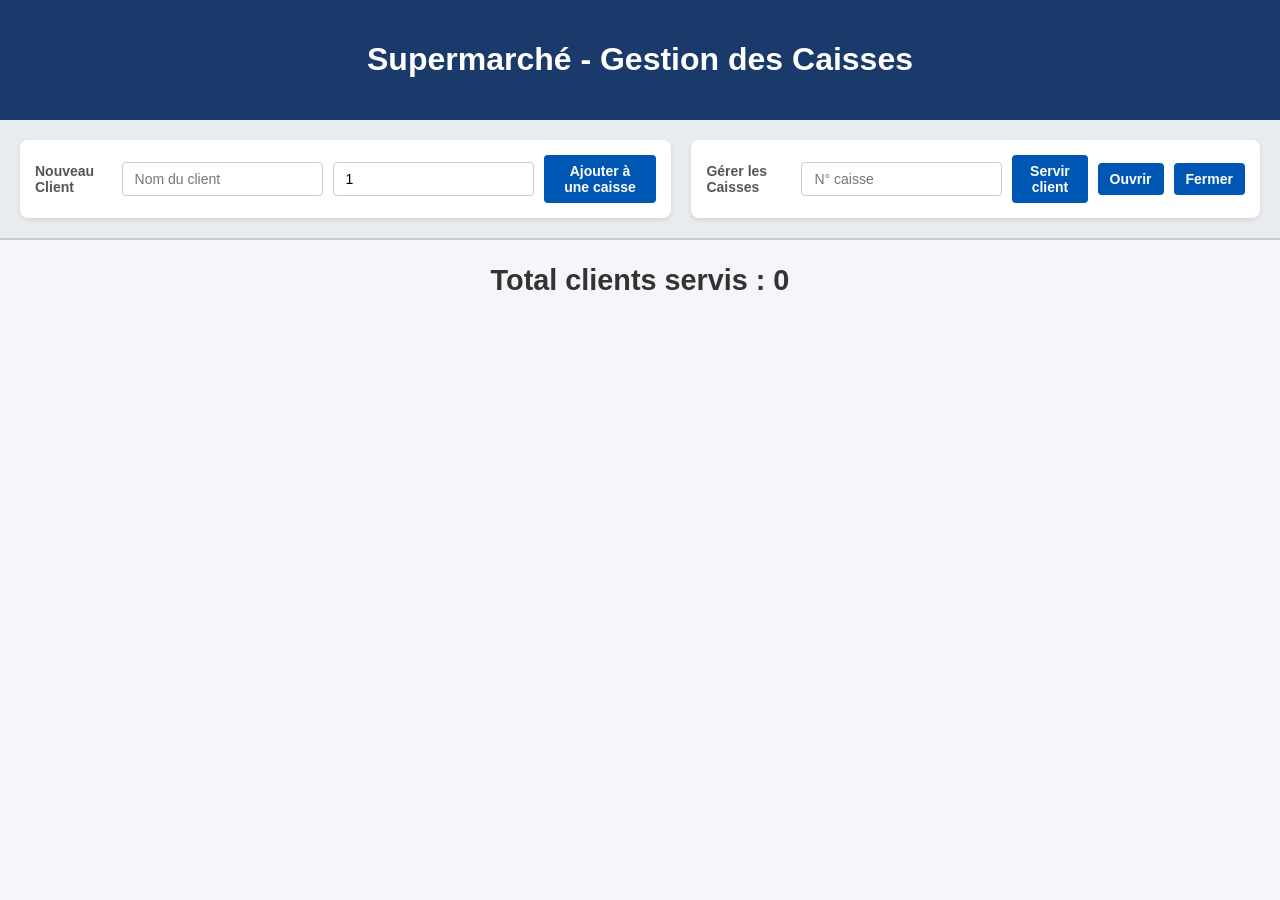
==== web/index.html @ 2e342d41 "feat(frontend): creation de l'interface web dynamique (HTML/CSS/JS)" ====
<!DOCTYPE html>
<html lang='fr'>
<head>
    <meta charset="UTF-8">
    <title>Gestion Supermarché - ISI</title>
    <link rel='stylesheet' href='style.css'>
</head>
<body>
    <header>
        <h1>Supermarché - Gestion des Caisses</h1>
    </header>

    <section id='controles'>
        <div class="groupe-controle">
            <h3>Nouveau Client</h3>
            <input type='text' id='nomClient' placeholder='Nom du client'>
            <input type='number' id='nbArticles' placeholder='Nb articles' min='1' value='1'>
            <button onclick='ajouterClient()'>Ajouter à une caisse</button>
        </div>

        <div class="groupe-controle">
            <h3>Gérer les Caisses</h3>
            <input type='number' id='numeroCaisse' placeholder='N° caisse'>
            <button onclick='servirClient()'>Servir client</button>
            <button onclick='ouvrirCaisse()'>Ouvrir</button>
            <button onclick='fermerCaisse()'>Fermer</button>
        </div>
    </section>

    <section id='statistiques'>
        <h2>Total clients servis : <span id='totalServis'>0</span></h2>
    </section>

    <section id='grille-caisses'></section>

    <script src='app.js'></script>
</body>
</html>
---- web/style.css ----
/* Base de la page */
body {
    font-family: 'Segoe UI', Arial, sans-serif;
    background-color: #f4f6f9;
    margin: 0;
    color: #333;
}

header {
    background-color: #1A3A6B; /* Bleu institutionnel */
    color: white;
    padding: 20px;
    text-align: center;
}

/* Zone des boutons et champs de saisie */
#controles {
    display: flex;
    justify-content: center;
    gap: 20px;
    padding: 20px;
    background-color: #e9ecef;
    border-bottom: 2px solid #ccc;
}

.groupe-controle {
    background: white;
    padding: 15px;
    border-radius: 8px;
    box-shadow: 0 2px 4px rgba(0,0,0,0.1);
    display: flex;
    align-items: center;
    gap: 10px;
}

.groupe-controle h3 {
    margin: 0;
    font-size: 14px;
    color: #555;
    margin-right: 10px;
}

input, button {
    padding: 8px 12px;
    border: 1px solid #ccc;
    border-radius: 4px;
    font-size: 14px;
}

button {
    background-color: #0056b3;
    color: white;
    border: none;
    cursor: pointer;
    font-weight: bold;
    transition: background-color 0.2s;
}

button:hover { background-color: #004494; }

/* Zone des statistiques */
#statistiques {
    text-align: center;
    margin: 20px 0;
    font-size: 1.2em;
}

/* La grille des caisses (Responsive) */
#grille-caisses {
    display: grid;
    grid-template-columns: repeat(auto-fill, minmax(250px, 1fr));
    gap: 20px;
    padding: 20px;
    max-width: 1200px;
    margin: 0 auto;
}

/* Le design d'une caisse (la carte) */
.carte-caisse {
    background: white;
    border-radius: 10px;
    padding: 20px;
    box-shadow: 0 4px 8px rgba(0,0,0,0.1);
    border-top: 5px solid #0056b3; /* Bleu par défaut */
    transition: transform 0.2s;
}

.carte-caisse:hover { transform: translateY(-5px); }

/* Styles spécifiques selon l'état de la caisse */
.carte-caisse.express { border-top-color: #ff9800; } /* Orange pour l'express */
.carte-caisse.fermee {
    border-top-color: #dc3545; /* Rouge pour fermée */
    opacity: 0.6;
    background-color: #f8d7da;
}

.carte-caisse h3 { margin-top: 0; border-bottom: 1px solid #eee; padding-bottom: 10px; }
.carte-caisse p { margin: 8px 0; font-size: 15px; }
.statut { font-weight: bold; padding: 3px 8px; border-radius: 4px; display: inline-block;}
.statut.ouvert { background-color: #d4edda; color: #155724; }
.statut.ferme { background-color: #f8d7da; color: #721c24; }
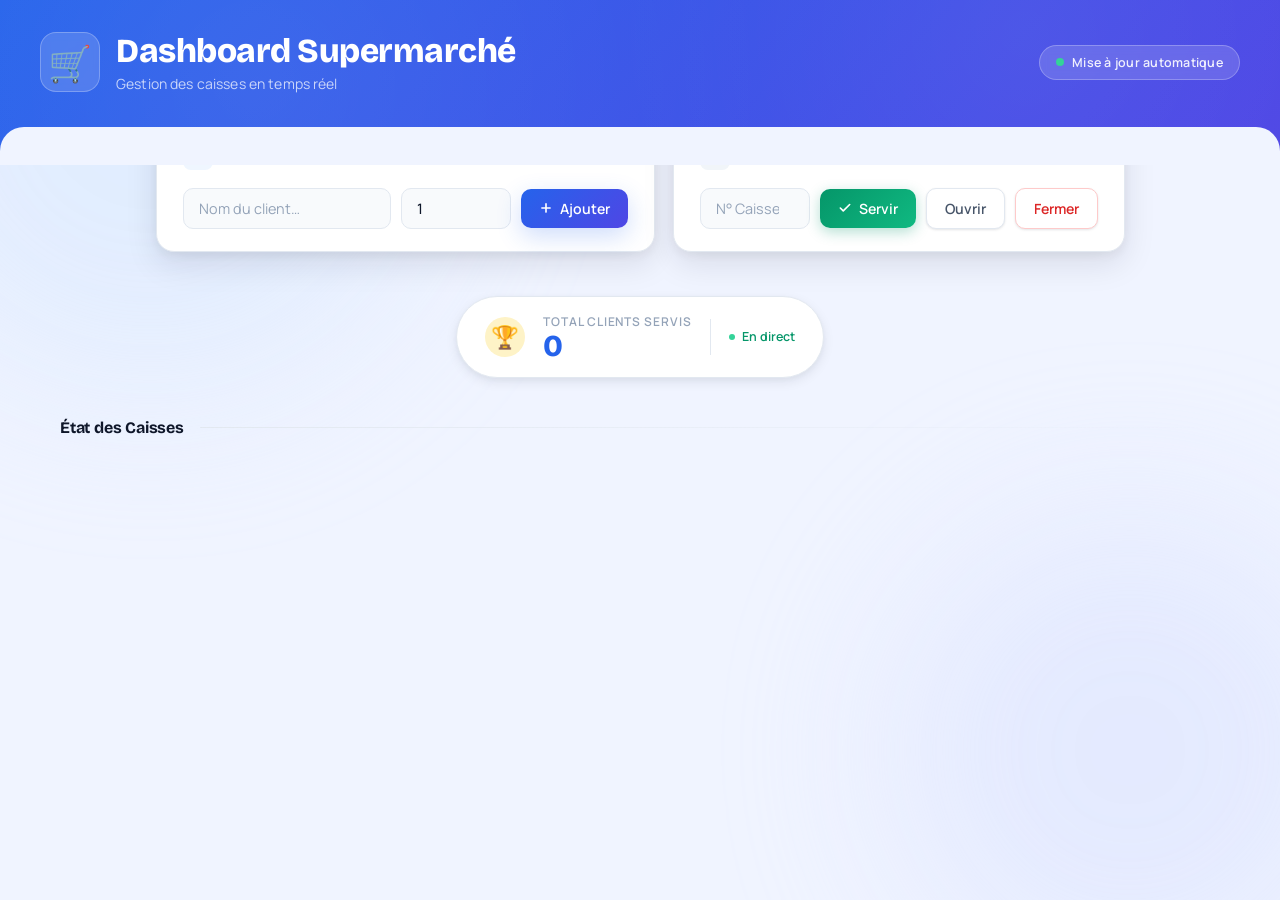
==== commit 59bb9204: "style: refonte de l'interface avec animations et notifications" ====
--- a/web/index.html
+++ b/web/index.html
@@ -2,37 +2,100 @@
 <html lang='fr'>
 <head>
     <meta charset="UTF-8">
-    <title>Gestion Supermarché - ISI</title>
+    <meta name="viewport" content="width=device-width, initial-scale=1.0">
+    <title>Supermarché — Dashboard Live</title>
+    <link href="https://fonts.googleapis.com/css2?family=Bricolage+Grotesque:opsz,wght@12..96,400;12..96,600;12..96,700;12..96,800&family=Manrope:wght@400;500;600&display=swap" rel="stylesheet">
     <link rel='stylesheet' href='style.css'>
 </head>
 <body>
+
+    <div class="bg-blobs" aria-hidden="true">
+        <div class="blob blob-1"></div>
+        <div class="blob blob-2"></div>
+    </div>
+
     <header>
-        <h1>Supermarché - Gestion des Caisses</h1>
+        <div class="header-inner">
+            <div class="header-brand">
+                <div class="brand-icon">🛒</div>
+                <div class="brand-text">
+                    <h1>Dashboard Supermarché</h1>
+                    <p class="subtitle">Gestion des caisses en temps réel</p>
+                </div>
+            </div>
+            <div class="live-chip">
+                <span class="live-dot"></span>
+                Mise à jour automatique
+            </div>
+        </div>
     </header>
 
-    <section id='controles'>
-        <div class="groupe-controle">
-            <h3>Nouveau Client</h3>
-            <input type='text' id='nomClient' placeholder='Nom du client'>
-            <input type='number' id='nbArticles' placeholder='Nb articles' min='1' value='1'>
-            <button onclick='ajouterClient()'>Ajouter à une caisse</button>
+    <main>
+
+        <section id='controles'>
+
+            <div class="groupe-controle card-ui">
+                <h3>
+                    <span class="card-icon-wrap icon-blue">
+                        <svg width="15" height="15" viewBox="0 0 24 24" fill="none" stroke="currentColor" stroke-width="2.5" stroke-linecap="round" stroke-linejoin="round"><path d="M20 21v-2a4 4 0 0 0-4-4H8a4 4 0 0 0-4 4v2"/><circle cx="12" cy="7" r="4"/></svg>
+                    </span>
+                    Nouveau Client
+                </h3>
+                <div class="input-group">
+                    <input type='text' id='nomClient' placeholder='Nom du client…'>
+                    <input type='number' id='nbArticles' placeholder='Articles' min='1' value='1'>
+                    <button class="btn-primary" onclick='ajouterClient()'>
+                        <svg width="14" height="14" viewBox="0 0 24 24" fill="none" stroke="currentColor" stroke-width="2.8" stroke-linecap="round"><path d="M12 5v14M5 12h14"/></svg>
+                        Ajouter
+                    </button>
+                </div>
+            </div>
+
+            <div class="groupe-controle card-ui">
+                <h3>
+                    <span class="card-icon-wrap icon-slate">
+                        <svg width="15" height="15" viewBox="0 0 24 24" fill="none" stroke="currentColor" stroke-width="2.5" stroke-linecap="round" stroke-linejoin="round"><rect x="2" y="3" width="20" height="14" rx="2"/><path d="M8 21h8M12 17v4"/></svg>
+                    </span>
+                    Gérer les Caisses
+                </h3>
+                <div class="input-group">
+                    <input type='number' id='numeroCaisse' placeholder='N° Caisse'>
+                    <button class="btn-success" onclick='servirClient()'>
+                        <svg width="14" height="14" viewBox="0 0 24 24" fill="none" stroke="currentColor" stroke-width="2.8" stroke-linecap="round" stroke-linejoin="round"><polyline points="20 6 9 17 4 12"/></svg>
+                        Servir
+                    </button>
+                    <button class="btn-outline" onclick='ouvrirCaisse()'>Ouvrir</button>
+                    <button class="btn-outline-danger" onclick='fermerCaisse()'>Fermer</button>
+                </div>
+            </div>
+
+        </section>
+
+        <section id='statistiques'>
+            <div class="stat-badge">
+                <div class="stat-icon-wrap">🏆</div>
+                <div class="stat-text">
+                    <span class="stat-label">Total clients servis</span>
+                    <span id='totalServis' class="counter">0</span>
+                </div>
+                <div class="stat-separator"></div>
+                <div class="stat-live">
+                    <span class="live-dot small"></span>
+                    En direct
+                </div>
+            </div>
+        </section>
+
+        <div class="section-heading">
+            <h2>État des Caisses</h2>
+            <div class="section-rule"></div>
         </div>
 
-        <div class="groupe-controle">
-            <h3>Gérer les Caisses</h3>
-            <input type='number' id='numeroCaisse' placeholder='N° caisse'>
-            <button onclick='servirClient()'>Servir client</button>
-            <button onclick='ouvrirCaisse()'>Ouvrir</button>
-            <button onclick='fermerCaisse()'>Fermer</button>
-        </div>
-    </section>
+        <section id='grille-caisses'></section>
 
-    <section id='statistiques'>
-        <h2>Total clients servis : <span id='totalServis'>0</span></h2>
-    </section>
+    </main>
 
-    <section id='grille-caisses'></section>
-
+    <div id="toast-container"></div>
     <script src='app.js'></script>
 </body>
 </html>
--- a/web/style.css
+++ b/web/style.css
@@ -1,102 +1,659 @@
-/* Base de la page */
+/* ============================================================
+   SUPERMARCHÉ DASHBOARD — ENTERPRISE LIGHT THEME
+   Fonts : Bricolage Grotesque (display) + Manrope (body)
+   Palette : Blue #2563EB · Slate · Orange accent
+   ============================================================ */
+
+/* --- VARIABLES --- */
+:root {
+    /* Bleus */
+    --blue-600:    #2563EB;
+    --blue-500:    #3B82F6;
+    --blue-400:    #60A5FA;
+    --blue-100:    #DBEAFE;
+    --blue-50:     #EFF6FF;
+
+    /* Sémantique */
+    --primary:        var(--blue-600);
+    --primary-hover:  #1D4ED8;
+    --primary-light:  var(--blue-50);
+
+    --success:        #059669;
+    --success-hover:  #047857;
+    --success-light:  #D1FAE5;
+
+    --danger:         #DC2626;
+    --danger-hover:   #B91C1C;
+    --danger-light:   #FEE2E2;
+
+    --warning:        #D97706;
+    --warning-light:  #FEF3C7;
+
+    /* Backgrounds */
+    --bg:          #F0F4FF;
+    --bg-white:    #FFFFFF;
+    --card-bg:     #FFFFFF;
+
+    /* Borders */
+    --border:      #E2E8F0;
+    --border-focus: var(--blue-500);
+
+    /* Texte */
+    --text-900:    #0F172A;
+    --text-600:    #475569;
+    --text-400:    #94A3B8;
+
+    /* Shadows */
+    --shadow-sm:   0 1px 3px rgba(15,23,42,0.08), 0 1px 2px rgba(15,23,42,0.04);
+    --shadow-md:   0 4px 12px rgba(15,23,42,0.08), 0 2px 6px rgba(15,23,42,0.04);
+    --shadow-lg:   0 12px 32px rgba(15,23,42,0.1), 0 4px 12px rgba(15,23,42,0.06);
+    --shadow-blue: 0 8px 24px rgba(37,99,235,0.22);
+}
+
+/* --- RESET --- */
+*, *::before, *::after { box-sizing: border-box; margin: 0; padding: 0; }
+html { scroll-behavior: smooth; }
 body {
-    font-family: 'Segoe UI', Arial, sans-serif;
-    background-color: #f4f6f9;
-    margin: 0;
-    color: #333;
-}
-
+    font-family: 'Manrope', sans-serif;
+    background: var(--bg);
+    color: var(--text-900);
+    min-height: 100vh;
+    overflow-x: hidden;
+    -webkit-font-smoothing: antialiased;
+}
+
+/* ============================================================
+   FOND DÉCORATIF — blobs colorés flous
+   ============================================================ */
+.bg-blobs {
+    position: fixed;
+    inset: 0;
+    pointer-events: none;
+    z-index: 0;
+    overflow: hidden;
+}
+.blob {
+    position: absolute;
+    border-radius: 50%;
+    filter: blur(80px);
+    opacity: 0.35;
+}
+.blob-1 {
+    width: 600px; height: 600px;
+    top: -200px; left: -150px;
+    background: radial-gradient(circle, #BFDBFE, #DBEAFE);
+}
+.blob-2 {
+    width: 500px; height: 500px;
+    bottom: -100px; right: -100px;
+    background: radial-gradient(circle, #C7D2FE, #E0E7FF);
+}
+
+/* ============================================================
+   HEADER
+   ============================================================ */
 header {
-    background-color: #1A3A6B; /* Bleu institutionnel */
+    position: relative;
+    z-index: 2;
+    background: linear-gradient(135deg, var(--blue-600) 0%, #4F46E5 100%);
+    padding: 32px 24px 72px;
+    overflow: hidden;
+}
+
+/* Motif géométrique en fond du header */
+header::before {
+    content: '';
+    position: absolute;
+    inset: 0;
+    background-image:
+        radial-gradient(circle at 20% 50%, rgba(255,255,255,0.07) 0%, transparent 50%),
+        radial-gradient(circle at 80% 20%, rgba(255,255,255,0.05) 0%, transparent 40%);
+}
+header::after {
+    content: '';
+    position: absolute;
+    bottom: -2px; left: 0; right: 0;
+    height: 40px;
+    background: var(--bg);
+    border-radius: 24px 24px 0 0;
+}
+
+.header-inner {
+    position: relative;
+    max-width: 1200px;
+    margin: 0 auto;
+    display: flex;
+    align-items: center;
+    justify-content: space-between;
+    flex-wrap: wrap;
+    gap: 16px;
+}
+
+.header-brand {
+    display: flex;
+    align-items: center;
+    gap: 16px;
+}
+
+.brand-icon {
+    font-size: 2.2rem;
+    background: rgba(255,255,255,0.15);
+    border: 1px solid rgba(255,255,255,0.25);
+    border-radius: 16px;
+    width: 60px; height: 60px;
+    display: flex; align-items: center; justify-content: center;
+    backdrop-filter: blur(4px);
+    flex-shrink: 0;
+}
+
+header h1 {
+    font-family: 'Bricolage Grotesque', sans-serif;
+    font-size: clamp(1.5rem, 3vw, 2.1rem);
+    font-weight: 800;
+    color: #ffffff;
+    letter-spacing: -0.5px;
+    line-height: 1.15;
+}
+
+.subtitle {
+    color: rgba(255,255,255,0.72);
+    font-size: 0.875rem;
+    font-weight: 400;
+    margin-top: 3px;
+    letter-spacing: 0.01em;
+}
+
+/* Chip LIVE */
+.live-chip {
+    display: inline-flex;
+    align-items: center;
+    gap: 8px;
+    background: rgba(255,255,255,0.15);
+    border: 1px solid rgba(255,255,255,0.25);
+    color: rgba(255,255,255,0.9);
+    font-size: 0.78rem;
+    font-weight: 600;
+    letter-spacing: 0.02em;
+    padding: 8px 16px;
+    border-radius: 100px;
+    backdrop-filter: blur(4px);
+}
+
+.live-dot {
+    width: 8px; height: 8px;
+    background: #34D399;
+    border-radius: 50%;
+    flex-shrink: 0;
+    animation: livePulse 2s ease-in-out infinite;
+}
+.live-dot.small { width: 6px; height: 6px; }
+
+@keyframes livePulse {
+    0%, 100% { opacity: 1; box-shadow: 0 0 0 0 rgba(52,211,153,0.5); }
+    50%       { opacity: 0.8; box-shadow: 0 0 0 5px rgba(52,211,153,0); }
+}
+
+/* ============================================================
+   MAIN
+   ============================================================ */
+main {
+    max-width: 1200px;
+    margin: 0 auto;
+    padding: 0 20px 60px;
+    position: relative;
+    z-index: 1;
+}
+
+/* ============================================================
+   CONTRÔLES — cartes flottantes
+   ============================================================ */
+#controles {
+    display: flex;
+    justify-content: center;
+    flex-wrap: wrap;
+    gap: 18px;
+    margin-top: -48px;
+    position: relative;
+    z-index: 10;
+}
+
+.card-ui {
+    background: var(--card-bg);
+    padding: 22px 26px;
+    border-radius: 18px;
+    border: 1px solid var(--border);
+    box-shadow: var(--shadow-lg);
+    transition: transform 0.25s ease, box-shadow 0.25s ease;
+}
+.card-ui:hover {
+    transform: translateY(-3px);
+    box-shadow: 0 16px 40px rgba(15,23,42,0.12), 0 4px 12px rgba(15,23,42,0.06);
+}
+
+.card-ui h3 {
+    margin: 0 0 18px;
+    font-family: 'Bricolage Grotesque', sans-serif;
+    font-size: 0.85rem;
+    font-weight: 700;
+    color: var(--text-600);
+    text-transform: uppercase;
+    letter-spacing: 0.08em;
+    display: flex;
+    align-items: center;
+    gap: 10px;
+}
+
+.card-icon-wrap {
+    width: 30px; height: 30px;
+    border-radius: 8px;
+    display: flex; align-items: center; justify-content: center;
+    flex-shrink: 0;
+}
+.icon-blue  { background: var(--blue-50);    color: var(--primary); }
+.icon-slate { background: #F1F5F9;            color: var(--text-600); }
+
+/* ============================================================
+   INPUTS
+   ============================================================ */
+.input-group {
+    display: flex;
+    gap: 10px;
+    align-items: center;
+    flex-wrap: wrap;
+}
+
+input {
+    padding: 10px 15px;
+    background: #F8FAFC;
+    border: 1.5px solid var(--border);
+    border-radius: 10px;
+    font-family: 'Manrope', sans-serif;
+    font-size: 0.9rem;
+    font-weight: 500;
+    color: var(--text-900);
+    outline: none;
+    transition: border-color 0.2s, background 0.2s, box-shadow 0.2s;
+}
+input::placeholder { color: var(--text-400); font-weight: 400; }
+input:focus {
+    border-color: var(--blue-500);
+    background: var(--bg-white);
+    box-shadow: 0 0 0 3px rgba(59,130,246,0.15);
+}
+input[type='number'] { width: 110px; }
+
+/* ============================================================
+   BOUTONS
+   ============================================================ */
+button {
+    padding: 10px 18px;
+    border-radius: 10px;
+    border: none;
+    font-family: 'Manrope', sans-serif;
+    font-weight: 600;
+    font-size: 0.88rem;
+    cursor: pointer;
+    display: inline-flex;
+    align-items: center;
+    gap: 7px;
+    white-space: nowrap;
+    transition: all 0.2s ease;
+    position: relative;
+    overflow: hidden;
+}
+
+.btn-primary {
+    background: linear-gradient(135deg, var(--blue-600), #4F46E5);
     color: white;
-    padding: 20px;
-    text-align: center;
-}
-
-/* Zone des boutons et champs de saisie */
-#controles {
-    display: flex;
-    justify-content: center;
-    gap: 20px;
-    padding: 20px;
-    background-color: #e9ecef;
-    border-bottom: 2px solid #ccc;
-}
-
-.groupe-controle {
+    box-shadow: var(--shadow-blue);
+}
+.btn-primary:hover {
+    transform: translateY(-2px);
+    box-shadow: 0 12px 28px rgba(37,99,235,0.32);
+    background: linear-gradient(135deg, var(--primary-hover), #4338CA);
+}
+.btn-primary:active { transform: translateY(0); }
+
+.btn-success {
+    background: linear-gradient(135deg, var(--success), #10B981);
+    color: white;
+    box-shadow: 0 4px 14px rgba(5,150,105,0.3);
+}
+.btn-success:hover {
+    transform: translateY(-2px);
+    box-shadow: 0 8px 22px rgba(5,150,105,0.38);
+}
+
+.btn-outline {
     background: white;
-    padding: 15px;
-    border-radius: 8px;
-    box-shadow: 0 2px 4px rgba(0,0,0,0.1);
-    display: flex;
-    align-items: center;
-    gap: 10px;
-}
-
-.groupe-controle h3 {
-    margin: 0;
-    font-size: 14px;
-    color: #555;
-    margin-right: 10px;
-}
-
-input, button {
-    padding: 8px 12px;
-    border: 1px solid #ccc;
-    border-radius: 4px;
-    font-size: 14px;
-}
-
-button {
-    background-color: #0056b3;
-    color: white;
-    border: none;
-    cursor: pointer;
-    font-weight: bold;
-    transition: background-color 0.2s;
-}
-
-button:hover { background-color: #004494; }
-
-/* Zone des statistiques */
+    border: 1.5px solid var(--border);
+    color: var(--text-600);
+    box-shadow: var(--shadow-sm);
+}
+.btn-outline:hover {
+    border-color: #CBD5E1;
+    background: #F8FAFC;
+    color: var(--text-900);
+}
+
+.btn-outline-danger {
+    background: white;
+    border: 1.5px solid #FECACA;
+    color: var(--danger);
+    box-shadow: var(--shadow-sm);
+}
+.btn-outline-danger:hover {
+    background: var(--danger-light);
+    border-color: #FCA5A5;
+}
+
+/* ============================================================
+   STAT BADGE
+   ============================================================ */
 #statistiques {
     text-align: center;
-    margin: 20px 0;
-    font-size: 1.2em;
-}
-
-/* La grille des caisses (Responsive) */
+    margin: 44px 0 8px;
+}
+
+.stat-badge {
+    display: inline-flex;
+    align-items: center;
+    gap: 18px;
+    background: var(--card-bg);
+    border: 1px solid var(--border);
+    padding: 16px 28px;
+    border-radius: 100px;
+    box-shadow: var(--shadow-md);
+}
+
+.stat-icon-wrap {
+    font-size: 1.4rem;
+    background: var(--warning-light);
+    border-radius: 50%;
+    width: 40px; height: 40px;
+    display: flex; align-items: center; justify-content: center;
+    flex-shrink: 0;
+}
+
+.stat-text {
+    display: flex;
+    flex-direction: column;
+    align-items: flex-start;
+    gap: 1px;
+}
+
+.stat-label {
+    font-size: 0.75rem;
+    font-weight: 600;
+    color: var(--text-400);
+    text-transform: uppercase;
+    letter-spacing: 0.08em;
+}
+
+.counter {
+    font-family: 'Bricolage Grotesque', sans-serif;
+    font-weight: 800;
+    font-size: 1.9rem;
+    line-height: 1;
+    color: var(--primary);
+    letter-spacing: -1px;
+}
+
+.stat-separator {
+    width: 1px;
+    height: 36px;
+    background: var(--border);
+    flex-shrink: 0;
+}
+
+.stat-live {
+    display: flex;
+    align-items: center;
+    gap: 7px;
+    font-size: 0.78rem;
+    font-weight: 600;
+    color: var(--success);
+}
+
+/* ============================================================
+   EN-TÊTE SECTION CAISSES
+   ============================================================ */
+.section-heading {
+    display: flex;
+    align-items: center;
+    gap: 16px;
+    margin: 40px 0 20px;
+}
+
+.section-heading h2 {
+    font-family: 'Bricolage Grotesque', sans-serif;
+    font-size: 1rem;
+    font-weight: 700;
+    color: var(--text-900);
+    white-space: nowrap;
+    letter-spacing: -0.2px;
+}
+
+.section-rule {
+    flex: 1;
+    height: 1.5px;
+    background: linear-gradient(90deg, var(--border), transparent);
+    border-radius: 2px;
+}
+
+/* ============================================================
+   GRILLE DES CAISSES
+   ============================================================ */
 #grille-caisses {
     display: grid;
-    grid-template-columns: repeat(auto-fill, minmax(250px, 1fr));
-    gap: 20px;
-    padding: 20px;
-    max-width: 1200px;
-    margin: 0 auto;
-}
-
-/* Le design d'une caisse (la carte) */
+    grid-template-columns: repeat(auto-fill, minmax(270px, 1fr));
+    gap: 18px;
+    padding: 4px 0;
+}
+
+/* ============================================================
+   CARTES CAISSE
+   ============================================================ */
 .carte-caisse {
-    background: white;
-    border-radius: 10px;
-    padding: 20px;
-    box-shadow: 0 4px 8px rgba(0,0,0,0.1);
-    border-top: 5px solid #0056b3; /* Bleu par défaut */
-    transition: transform 0.2s;
-}
-
-.carte-caisse:hover { transform: translateY(-5px); }
-
-/* Styles spécifiques selon l'état de la caisse */
-.carte-caisse.express { border-top-color: #ff9800; } /* Orange pour l'express */
+    background: var(--card-bg);
+    border-radius: 16px;
+    padding: 22px 20px 20px;
+    border: 1px solid var(--border);
+    border-top: 4px solid var(--primary);
+    position: relative;
+    overflow: hidden;
+    transition: transform 0.3s ease, box-shadow 0.3s ease, border-color 0.3s;
+    box-shadow: var(--shadow-sm);
+
+    /* Animation entrée */
+    opacity: 0;
+    animation: slideUpFade 0.45s ease forwards;
+}
+
+/* Halo subtil en haut à gauche */
+.carte-caisse::after {
+    content: '';
+    position: absolute;
+    top: -30px; left: -30px;
+    width: 120px; height: 120px;
+    background: radial-gradient(circle, rgba(37,99,235,0.05), transparent 70%);
+    pointer-events: none;
+}
+
+.carte-caisse:hover {
+    transform: translateY(-6px);
+    box-shadow: var(--shadow-lg);
+    border-color: var(--border);
+    border-top-color: var(--blue-500);
+}
+
+/* EXPRESS */
+.carte-caisse.express {
+    border-top-color: var(--warning);
+}
+.carte-caisse.express::after {
+    background: radial-gradient(circle, rgba(217,119,6,0.06), transparent 70%);
+}
+.carte-caisse.express:hover {
+    border-top-color: #F59E0B;
+}
+
+/* FERMÉE */
 .carte-caisse.fermee {
-    border-top-color: #dc3545; /* Rouge pour fermée */
-    opacity: 0.6;
-    background-color: #f8d7da;
-}
-
-.carte-caisse h3 { margin-top: 0; border-bottom: 1px solid #eee; padding-bottom: 10px; }
-.carte-caisse p { margin: 8px 0; font-size: 15px; }
-.statut { font-weight: bold; padding: 3px 8px; border-radius: 4px; display: inline-block;}
-.statut.ouvert { background-color: #d4edda; color: #155724; }
-.statut.ferme { background-color: #f8d7da; color: #721c24; }+    border-top-color: #CBD5E1;
+    opacity: 0.55;
+    filter: grayscale(40%);
+}
+.carte-caisse.fermee:hover {
+    opacity: 0.7;
+    filter: grayscale(20%);
+    transform: translateY(-3px);
+}
+
+.carte-caisse h3 {
+    margin: 0 0 16px;
+    font-family: 'Bricolage Grotesque', sans-serif;
+    font-size: 1.05rem;
+    font-weight: 700;
+    display: flex;
+    justify-content: space-between;
+    align-items: center;
+    color: var(--text-900);
+    letter-spacing: -0.2px;
+}
+
+.carte-caisse p {
+    margin: 8px 0;
+    color: var(--text-600);
+    font-size: 0.875rem;
+    font-weight: 500;
+    display: flex;
+    align-items: center;
+    gap: 9px;
+    line-height: 1.4;
+}
+
+.carte-caisse strong {
+    color: var(--text-900);
+    font-weight: 700;
+}
+
+/* ============================================================
+   BADGES STATUT
+   ============================================================ */
+.statut {
+    font-size: 0.68rem;
+    padding: 3px 10px;
+    border-radius: 100px;
+    font-weight: 700;
+    letter-spacing: 0.06em;
+    text-transform: uppercase;
+    font-family: 'Manrope', sans-serif;
+}
+
+.statut.ouvert {
+    background: #D1FAE5;
+    color: #065F46;
+}
+
+.statut.ferme {
+    background: var(--danger-light);
+    color: #991B1B;
+}
+
+/* ============================================================
+   ANIMATIONS
+   ============================================================ */
+@keyframes slideUpFade {
+    from { opacity: 0; transform: translateY(24px) scale(0.98); }
+    to   { opacity: 1; transform: translateY(0)   scale(1);    }
+}
+
+/* ============================================================
+   TOASTS / NOTIFICATIONS
+   ============================================================ */
+#toast-container {
+    position: fixed;
+    bottom: 24px;
+    right: 24px;
+    display: flex;
+    flex-direction: column;
+    gap: 10px;
+    z-index: 1000;
+}
+
+.toast {
+    background: var(--bg-white);
+    border: 1px solid var(--border);
+    border-left: 4px solid var(--primary);
+    padding: 14px 18px;
+    border-radius: 12px;
+    box-shadow: var(--shadow-lg);
+    animation: slideInRight 0.38s cubic-bezier(0.175, 0.885, 0.32, 1.275) forwards;
+    display: flex;
+    align-items: center;
+    gap: 12px;
+    font-size: 0.875rem;
+    font-weight: 500;
+    min-width: 260px;
+    max-width: 360px;
+    color: var(--text-900);
+}
+
+.toast.success { border-left-color: var(--success); }
+.toast.error   { border-left-color: var(--danger); }
+
+@keyframes slideInRight {
+    from { opacity: 0; transform: translateX(110%) scale(0.92); }
+    to   { opacity: 1; transform: translateX(0)    scale(1);    }
+}
+@keyframes fadeOut {
+    to { opacity: 0; transform: translateX(110%) scale(0.92); }
+}
+
+/* ============================================================
+   SCROLLBAR
+   ============================================================ */
+::-webkit-scrollbar          { width: 5px; }
+::-webkit-scrollbar-track    { background: var(--bg); }
+::-webkit-scrollbar-thumb    { background: #CBD5E1; border-radius: 3px; }
+::-webkit-scrollbar-thumb:hover { background: #94A3B8; }
+
+/* ============================================================
+   RESPONSIVE
+   ============================================================ */
+@media (max-width: 768px) {
+    header { padding: 24px 16px 64px; }
+
+    .header-inner { flex-direction: column; align-items: flex-start; gap: 14px; }
+    .live-chip    { align-self: flex-start; }
+
+    #controles {
+        flex-direction: column;
+        margin-top: -32px;
+    }
+
+    .card-ui { padding: 18px 16px; border-radius: 14px; }
+
+    .input-group {
+        flex-direction: column;
+        align-items: stretch;
+    }
+    .input-group input  { width: 100%; }
+    .input-group button { justify-content: center; }
+
+    .stat-badge {
+        padding: 14px 20px;
+        gap: 12px;
+        flex-wrap: wrap;
+        justify-content: center;
+        border-radius: 20px;
+    }
+    .stat-separator { display: none; }
+    .stat-live { display: none; }
+
+    #grille-caisses { grid-template-columns: 1fr; }
+
+    #toast-container { bottom: 16px; right: 16px; left: 16px; }
+    .toast { min-width: 0; width: 100%; }
+}
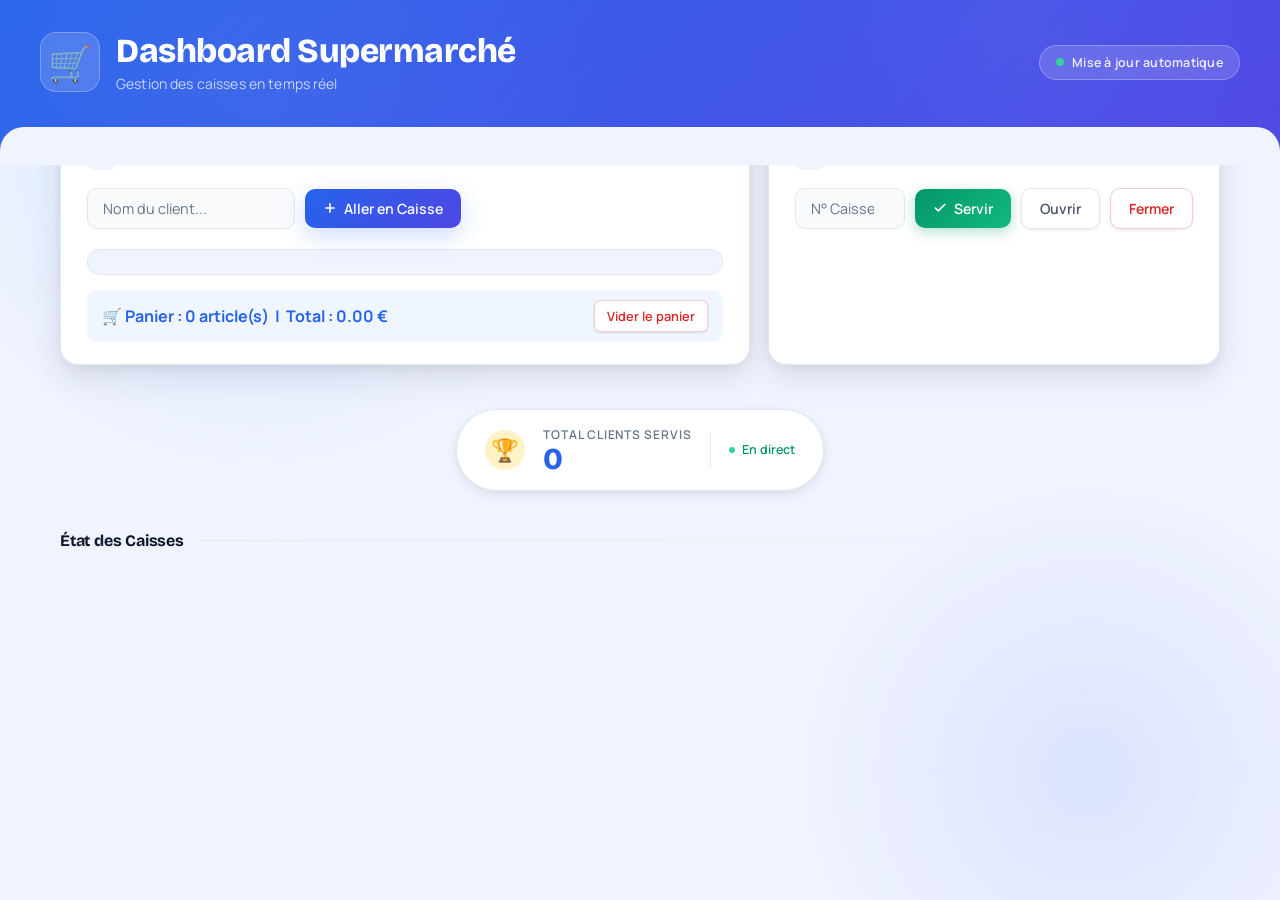
==== commit 7de560f2: "feat(admin): ajout du back-office et gestion du catalogue en temps réel" ====
--- a/web/index.html
+++ b/web/index.html
@@ -34,20 +34,28 @@
 
         <section id='controles'>
 
-            <div class="groupe-controle card-ui">
+            <div class="groupe-controle card-ui" style="flex: 2;">
                 <h3>
                     <span class="card-icon-wrap icon-blue">
-                        <svg width="15" height="15" viewBox="0 0 24 24" fill="none" stroke="currentColor" stroke-width="2.5" stroke-linecap="round" stroke-linejoin="round"><path d="M20 21v-2a4 4 0 0 0-4-4H8a4 4 0 0 0-4 4v2"/><circle cx="12" cy="7" r="4"/></svg>
+                        <svg width="15" height="15" viewBox="0 0 24 24" fill="none" stroke="currentColor" stroke-width="2.5" stroke-linecap="round" stroke-linejoin="round"><path d="M6 2L3 6v14a2 2 0 0 0 2 2h14a2 2 0 0 0 2-2V6l-3-4z"></path><line x1="3" y1="6" x2="21" y2="6"></line><path d="M16 10a4 4 0 0 1-8 0"></path></svg>
                     </span>
-                    Nouveau Client
+                    Faire ses courses
                 </h3>
-                <div class="input-group">
-                    <input type='text' id='nomClient' placeholder='Nom du client…'>
-                    <input type='number' id='nbArticles' placeholder='Articles' min='1' value='1'>
+                
+                <div class="input-group" style="margin-bottom: 20px;">
+                    <input type='text' id='nomClient' placeholder='Nom du client...'>
                     <button class="btn-primary" onclick='ajouterClient()'>
                         <svg width="14" height="14" viewBox="0 0 24 24" fill="none" stroke="currentColor" stroke-width="2.8" stroke-linecap="round"><path d="M12 5v14M5 12h14"/></svg>
-                        Ajouter
+                        Aller en Caisse
                     </button>
+                </div>
+
+                <div id="catalogue-rayons" style="display: flex; gap: 8px; flex-wrap: wrap; margin-bottom: 15px; padding: 12px; background: var(--bg); border-radius: 12px; border: 1px solid var(--border);">
+                    </div>
+
+                <div class="panier-resume" style="font-weight: 700; color: var(--primary); display: flex; align-items: center; justify-content: space-between; background: var(--blue-50); padding: 10px 15px; border-radius: 10px;">
+                    <span>🛒 Panier : <span id="panier-count">0</span> article(s) &nbsp;|&nbsp; Total : <span id="panier-total">0.00</span> €</span>
+                    <button class="btn-outline-danger" style="padding: 6px 12px; font-size: 0.8rem; border-radius: 6px;" onclick="viderPanier()">Vider le panier</button>
                 </div>
             </div>
 
@@ -66,7 +74,7 @@
                     </button>
                     <button class="btn-outline" onclick='ouvrirCaisse()'>Ouvrir</button>
                     <button class="btn-outline-danger" onclick='fermerCaisse()'>Fermer</button>
-                </div>
+                    </div>
             </div>
 
         </section>
@@ -96,6 +104,6 @@
     </main>
 
     <div id="toast-container"></div>
-    <script src='app.js'></script>
+    <script src='app.js?v=3'></script>
 </body>
 </html>
--- a/web/style.css
+++ b/web/style.css
@@ -1,5 +1,5 @@
 /* ============================================================
-   SUPERMARCHÉ DASHBOARD — ENTERPRISE LIGHT THEME
+   SUPERMARCHÉ DASHBOARD — ENTERPRISE LIGHT THEME (OPTIMISÉ)
    Fonts : Bricolage Grotesque (display) + Manrope (body)
    Palette : Blue #2563EB · Slate · Orange accent
    ============================================================ */
@@ -38,10 +38,10 @@
     --border:      #E2E8F0;
     --border-focus: var(--blue-500);
 
-    /* Texte */
+    /* Texte - OPTIMISÉ POUR L'ACCESSIBILITÉ (WCAG) */
     --text-900:    #0F172A;
     --text-600:    #475569;
-    --text-400:    #94A3B8;
+    --text-400:    #64748B; /* Remplacé #94A3B8 par un gris plus dense pour le contraste */
 
     /* Shadows */
     --shadow-sm:   0 1px 3px rgba(15,23,42,0.08), 0 1px 2px rgba(15,23,42,0.04);
@@ -53,40 +53,43 @@
 /* --- RESET --- */
 *, *::before, *::after { box-sizing: border-box; margin: 0; padding: 0; }
 html { scroll-behavior: smooth; }
+
+/* OPTIMISATION : Suppression du overflow-x: hidden global */
 body {
     font-family: 'Manrope', sans-serif;
     background: var(--bg);
     color: var(--text-900);
     min-height: 100vh;
-    overflow-x: hidden;
     -webkit-font-smoothing: antialiased;
 }
 
 /* ============================================================
-   FOND DÉCORATIF — blobs colorés flous
+   FOND DÉCORATIF — blobs (OPTIMISÉ POUR LES PERFORMANCES GPU)
    ============================================================ */
 .bg-blobs {
     position: fixed;
     inset: 0;
     pointer-events: none;
     z-index: 0;
-    overflow: hidden;
-}
+    overflow: hidden; /* C'est ici qu'on bloque les débordements */
+}
+
+/* OPTIMISATION : Suppression du filter: blur() très gourmand. 
+   On utilise un dégradé radial vers "transparent" pour un flou naturel. */
 .blob {
     position: absolute;
     border-radius: 50%;
-    filter: blur(80px);
-    opacity: 0.35;
+    opacity: 0.6; 
 }
 .blob-1 {
-    width: 600px; height: 600px;
-    top: -200px; left: -150px;
-    background: radial-gradient(circle, #BFDBFE, #DBEAFE);
+    width: 60vw; height: 60vw;
+    top: -20vw; left: -10vw;
+    background: radial-gradient(circle at center, rgba(191,219,254, 0.8) 0%, rgba(219,234,254, 0) 65%);
 }
 .blob-2 {
-    width: 500px; height: 500px;
-    bottom: -100px; right: -100px;
-    background: radial-gradient(circle, #C7D2FE, #E0E7FF);
+    width: 50vw; height: 50vw;
+    bottom: -15vw; right: -10vw;
+    background: radial-gradient(circle at center, rgba(199,210,254, 0.8) 0%, rgba(224,231,255, 0) 65%);
 }
 
 /* ============================================================
@@ -100,7 +103,6 @@
     overflow: hidden;
 }
 
-/* Motif géométrique en fond du header */
 header::before {
     content: '';
     position: absolute;
@@ -163,7 +165,6 @@
     letter-spacing: 0.01em;
 }
 
-/* Chip LIVE */
 .live-chip {
     display: inline-flex;
     align-items: center;
@@ -194,7 +195,7 @@
 }
 
 /* ============================================================
-   MAIN
+   MAIN & CONTROLES
    ============================================================ */
 main {
     max-width: 1200px;
@@ -204,9 +205,6 @@
     z-index: 1;
 }
 
-/* ============================================================
-   CONTRÔLES — cartes flottantes
-   ============================================================ */
 #controles {
     display: flex;
     justify-content: center;
@@ -253,7 +251,7 @@
 .icon-slate { background: #F1F5F9;            color: var(--text-600); }
 
 /* ============================================================
-   INPUTS
+   INPUTS & BOUTONS
    ============================================================ */
 .input-group {
     display: flex;
@@ -282,9 +280,6 @@
 }
 input[type='number'] { width: 110px; }
 
-/* ============================================================
-   BOUTONS
-   ============================================================ */
 button {
     padding: 10px 18px;
     border-radius: 10px;
@@ -302,58 +297,23 @@
     overflow: hidden;
 }
 
-.btn-primary {
-    background: linear-gradient(135deg, var(--blue-600), #4F46E5);
-    color: white;
-    box-shadow: var(--shadow-blue);
-}
-.btn-primary:hover {
-    transform: translateY(-2px);
-    box-shadow: 0 12px 28px rgba(37,99,235,0.32);
-    background: linear-gradient(135deg, var(--primary-hover), #4338CA);
-}
+.btn-primary { background: linear-gradient(135deg, var(--blue-600), #4F46E5); color: white; box-shadow: var(--shadow-blue); }
+.btn-primary:hover { transform: translateY(-2px); box-shadow: 0 12px 28px rgba(37,99,235,0.32); background: linear-gradient(135deg, var(--primary-hover), #4338CA); }
 .btn-primary:active { transform: translateY(0); }
 
-.btn-success {
-    background: linear-gradient(135deg, var(--success), #10B981);
-    color: white;
-    box-shadow: 0 4px 14px rgba(5,150,105,0.3);
-}
-.btn-success:hover {
-    transform: translateY(-2px);
-    box-shadow: 0 8px 22px rgba(5,150,105,0.38);
-}
-
-.btn-outline {
-    background: white;
-    border: 1.5px solid var(--border);
-    color: var(--text-600);
-    box-shadow: var(--shadow-sm);
-}
-.btn-outline:hover {
-    border-color: #CBD5E1;
-    background: #F8FAFC;
-    color: var(--text-900);
-}
-
-.btn-outline-danger {
-    background: white;
-    border: 1.5px solid #FECACA;
-    color: var(--danger);
-    box-shadow: var(--shadow-sm);
-}
-.btn-outline-danger:hover {
-    background: var(--danger-light);
-    border-color: #FCA5A5;
-}
+.btn-success { background: linear-gradient(135deg, var(--success), #10B981); color: white; box-shadow: 0 4px 14px rgba(5,150,105,0.3); }
+.btn-success:hover { transform: translateY(-2px); box-shadow: 0 8px 22px rgba(5,150,105,0.38); }
+
+.btn-outline { background: white; border: 1.5px solid var(--border); color: var(--text-600); box-shadow: var(--shadow-sm); }
+.btn-outline:hover { border-color: #CBD5E1; background: #F8FAFC; color: var(--text-900); }
+
+.btn-outline-danger { background: white; border: 1.5px solid #FECACA; color: var(--danger); box-shadow: var(--shadow-sm); }
+.btn-outline-danger:hover { background: var(--danger-light); border-color: #FCA5A5; }
 
 /* ============================================================
    STAT BADGE
    ============================================================ */
-#statistiques {
-    text-align: center;
-    margin: 44px 0 8px;
-}
+#statistiques { text-align: center; margin: 44px 0 8px; }
 
 .stat-badge {
     display: inline-flex;
@@ -375,85 +335,24 @@
     flex-shrink: 0;
 }
 
-.stat-text {
-    display: flex;
-    flex-direction: column;
-    align-items: flex-start;
-    gap: 1px;
-}
-
-.stat-label {
-    font-size: 0.75rem;
-    font-weight: 600;
-    color: var(--text-400);
-    text-transform: uppercase;
-    letter-spacing: 0.08em;
-}
-
-.counter {
-    font-family: 'Bricolage Grotesque', sans-serif;
-    font-weight: 800;
-    font-size: 1.9rem;
-    line-height: 1;
-    color: var(--primary);
-    letter-spacing: -1px;
-}
-
-.stat-separator {
-    width: 1px;
-    height: 36px;
-    background: var(--border);
-    flex-shrink: 0;
-}
-
-.stat-live {
-    display: flex;
-    align-items: center;
-    gap: 7px;
-    font-size: 0.78rem;
-    font-weight: 600;
-    color: var(--success);
-}
+.stat-text { display: flex; flex-direction: column; align-items: flex-start; gap: 1px; }
+.stat-label { font-size: 0.75rem; font-weight: 600; color: var(--text-400); text-transform: uppercase; letter-spacing: 0.08em; }
+.counter { font-family: 'Bricolage Grotesque', sans-serif; font-weight: 800; font-size: 1.9rem; line-height: 1; color: var(--primary); letter-spacing: -1px; }
+.stat-separator { width: 1px; height: 36px; background: var(--border); flex-shrink: 0; }
+.stat-live { display: flex; align-items: center; gap: 7px; font-size: 0.78rem; font-weight: 600; color: var(--success); }
 
 /* ============================================================
    EN-TÊTE SECTION CAISSES
    ============================================================ */
-.section-heading {
-    display: flex;
-    align-items: center;
-    gap: 16px;
-    margin: 40px 0 20px;
-}
-
-.section-heading h2 {
-    font-family: 'Bricolage Grotesque', sans-serif;
-    font-size: 1rem;
-    font-weight: 700;
-    color: var(--text-900);
-    white-space: nowrap;
-    letter-spacing: -0.2px;
-}
-
-.section-rule {
-    flex: 1;
-    height: 1.5px;
-    background: linear-gradient(90deg, var(--border), transparent);
-    border-radius: 2px;
-}
-
-/* ============================================================
-   GRILLE DES CAISSES
-   ============================================================ */
-#grille-caisses {
-    display: grid;
-    grid-template-columns: repeat(auto-fill, minmax(270px, 1fr));
-    gap: 18px;
-    padding: 4px 0;
-}
-
-/* ============================================================
-   CARTES CAISSE
-   ============================================================ */
+.section-heading { display: flex; align-items: center; gap: 16px; margin: 40px 0 20px; }
+.section-heading h2 { font-family: 'Bricolage Grotesque', sans-serif; font-size: 1rem; font-weight: 700; color: var(--text-900); white-space: nowrap; letter-spacing: -0.2px; }
+.section-rule { flex: 1; height: 1.5px; background: linear-gradient(90deg, var(--border), transparent); border-radius: 2px; }
+
+/* ============================================================
+   GRILLE ET CARTES CAISSES
+   ============================================================ */
+#grille-caisses { display: grid; grid-template-columns: repeat(auto-fill, minmax(270px, 1fr)); gap: 18px; padding: 4px 0; }
+
 .carte-caisse {
     background: var(--card-bg);
     border-radius: 16px;
@@ -464,13 +363,10 @@
     overflow: hidden;
     transition: transform 0.3s ease, box-shadow 0.3s ease, border-color 0.3s;
     box-shadow: var(--shadow-sm);
-
-    /* Animation entrée */
     opacity: 0;
     animation: slideUpFade 0.45s ease forwards;
 }
 
-/* Halo subtil en haut à gauche */
 .carte-caisse::after {
     content: '';
     position: absolute;
@@ -480,107 +376,28 @@
     pointer-events: none;
 }
 
-.carte-caisse:hover {
-    transform: translateY(-6px);
-    box-shadow: var(--shadow-lg);
-    border-color: var(--border);
-    border-top-color: var(--blue-500);
-}
-
-/* EXPRESS */
-.carte-caisse.express {
-    border-top-color: var(--warning);
-}
-.carte-caisse.express::after {
-    background: radial-gradient(circle, rgba(217,119,6,0.06), transparent 70%);
-}
-.carte-caisse.express:hover {
-    border-top-color: #F59E0B;
-}
-
-/* FERMÉE */
-.carte-caisse.fermee {
-    border-top-color: #CBD5E1;
-    opacity: 0.55;
-    filter: grayscale(40%);
-}
-.carte-caisse.fermee:hover {
-    opacity: 0.7;
-    filter: grayscale(20%);
-    transform: translateY(-3px);
-}
-
-.carte-caisse h3 {
-    margin: 0 0 16px;
-    font-family: 'Bricolage Grotesque', sans-serif;
-    font-size: 1.05rem;
-    font-weight: 700;
-    display: flex;
-    justify-content: space-between;
-    align-items: center;
-    color: var(--text-900);
-    letter-spacing: -0.2px;
-}
-
-.carte-caisse p {
-    margin: 8px 0;
-    color: var(--text-600);
-    font-size: 0.875rem;
-    font-weight: 500;
-    display: flex;
-    align-items: center;
-    gap: 9px;
-    line-height: 1.4;
-}
-
-.carte-caisse strong {
-    color: var(--text-900);
-    font-weight: 700;
-}
-
-/* ============================================================
-   BADGES STATUT
-   ============================================================ */
-.statut {
-    font-size: 0.68rem;
-    padding: 3px 10px;
-    border-radius: 100px;
-    font-weight: 700;
-    letter-spacing: 0.06em;
-    text-transform: uppercase;
-    font-family: 'Manrope', sans-serif;
-}
-
-.statut.ouvert {
-    background: #D1FAE5;
-    color: #065F46;
-}
-
-.statut.ferme {
-    background: var(--danger-light);
-    color: #991B1B;
-}
-
-/* ============================================================
-   ANIMATIONS
-   ============================================================ */
-@keyframes slideUpFade {
-    from { opacity: 0; transform: translateY(24px) scale(0.98); }
-    to   { opacity: 1; transform: translateY(0)   scale(1);    }
-}
-
-/* ============================================================
-   TOASTS / NOTIFICATIONS
-   ============================================================ */
-#toast-container {
-    position: fixed;
-    bottom: 24px;
-    right: 24px;
-    display: flex;
-    flex-direction: column;
-    gap: 10px;
-    z-index: 1000;
-}
+.carte-caisse:hover { transform: translateY(-6px); box-shadow: var(--shadow-lg); border-color: var(--border); border-top-color: var(--blue-500); }
+.carte-caisse.express { border-top-color: var(--warning); }
+.carte-caisse.express::after { background: radial-gradient(circle, rgba(217,119,6,0.06), transparent 70%); }
+.carte-caisse.express:hover { border-top-color: #F59E0B; }
+
+.carte-caisse.fermee { border-top-color: #CBD5E1; opacity: 0.55; filter: grayscale(40%); }
+.carte-caisse.fermee:hover { opacity: 0.7; filter: grayscale(20%); transform: translateY(-3px); }
+
+.carte-caisse h3 { margin: 0 0 16px; font-family: 'Bricolage Grotesque', sans-serif; font-size: 1.05rem; font-weight: 700; display: flex; justify-content: space-between; align-items: center; color: var(--text-900); letter-spacing: -0.2px; }
+.carte-caisse p { margin: 8px 0; color: var(--text-600); font-size: 0.875rem; font-weight: 500; display: flex; align-items: center; gap: 9px; line-height: 1.4; }
+.carte-caisse strong { color: var(--text-900); font-weight: 700; }
+
+.statut { font-size: 0.68rem; padding: 3px 10px; border-radius: 100px; font-weight: 700; letter-spacing: 0.06em; text-transform: uppercase; font-family: 'Manrope', sans-serif; }
+.statut.ouvert { background: #D1FAE5; color: #065F46; }
+.statut.ferme { background: var(--danger-light); color: #991B1B; }
+
+/* ============================================================
+   TOASTS ET ANIMATIONS
+   ============================================================ */
+@keyframes slideUpFade { from { opacity: 0; transform: translateY(24px) scale(0.98); } to { opacity: 1; transform: translateY(0) scale(1); } }
+
+#toast-container { position: fixed; bottom: 24px; right: 24px; display: flex; flex-direction: column; gap: 10px; z-index: 1000; }
 
 .toast {
     background: var(--bg-white);
@@ -590,70 +407,36 @@
     border-radius: 12px;
     box-shadow: var(--shadow-lg);
     animation: slideInRight 0.38s cubic-bezier(0.175, 0.885, 0.32, 1.275) forwards;
-    display: flex;
-    align-items: center;
-    gap: 12px;
-    font-size: 0.875rem;
-    font-weight: 500;
-    min-width: 260px;
-    max-width: 360px;
-    color: var(--text-900);
-}
-
+    display: flex; align-items: center; gap: 12px; font-size: 0.875rem; font-weight: 500;
+    min-width: 260px; max-width: 360px; color: var(--text-900);
+}
 .toast.success { border-left-color: var(--success); }
 .toast.error   { border-left-color: var(--danger); }
 
-@keyframes slideInRight {
-    from { opacity: 0; transform: translateX(110%) scale(0.92); }
-    to   { opacity: 1; transform: translateX(0)    scale(1);    }
-}
-@keyframes fadeOut {
-    to { opacity: 0; transform: translateX(110%) scale(0.92); }
-}
-
-/* ============================================================
-   SCROLLBAR
-   ============================================================ */
-::-webkit-scrollbar          { width: 5px; }
-::-webkit-scrollbar-track    { background: var(--bg); }
-::-webkit-scrollbar-thumb    { background: #CBD5E1; border-radius: 3px; }
+@keyframes slideInRight { from { opacity: 0; transform: translateX(110%) scale(0.92); } to { opacity: 1; transform: translateX(0) scale(1); } }
+@keyframes fadeOut { to { opacity: 0; transform: translateX(110%) scale(0.92); } }
+
+/* ============================================================
+   SCROLLBAR & RESPONSIVE
+   ============================================================ */
+::-webkit-scrollbar { width: 5px; }
+::-webkit-scrollbar-track { background: var(--bg); }
+::-webkit-scrollbar-thumb { background: #CBD5E1; border-radius: 3px; }
 ::-webkit-scrollbar-thumb:hover { background: #94A3B8; }
 
-/* ============================================================
-   RESPONSIVE
-   ============================================================ */
 @media (max-width: 768px) {
     header { padding: 24px 16px 64px; }
-
     .header-inner { flex-direction: column; align-items: flex-start; gap: 14px; }
-    .live-chip    { align-self: flex-start; }
-
-    #controles {
-        flex-direction: column;
-        margin-top: -32px;
-    }
-
+    .live-chip { align-self: flex-start; }
+    #controles { flex-direction: column; margin-top: -32px; }
     .card-ui { padding: 18px 16px; border-radius: 14px; }
-
-    .input-group {
-        flex-direction: column;
-        align-items: stretch;
-    }
-    .input-group input  { width: 100%; }
+    .input-group { flex-direction: column; align-items: stretch; }
+    .input-group input { width: 100%; }
     .input-group button { justify-content: center; }
-
-    .stat-badge {
-        padding: 14px 20px;
-        gap: 12px;
-        flex-wrap: wrap;
-        justify-content: center;
-        border-radius: 20px;
-    }
+    .stat-badge { padding: 14px 20px; gap: 12px; flex-wrap: wrap; justify-content: center; border-radius: 20px; }
     .stat-separator { display: none; }
     .stat-live { display: none; }
-
     #grille-caisses { grid-template-columns: 1fr; }
-
     #toast-container { bottom: 16px; right: 16px; left: 16px; }
     .toast { min-width: 0; width: 100%; }
 }
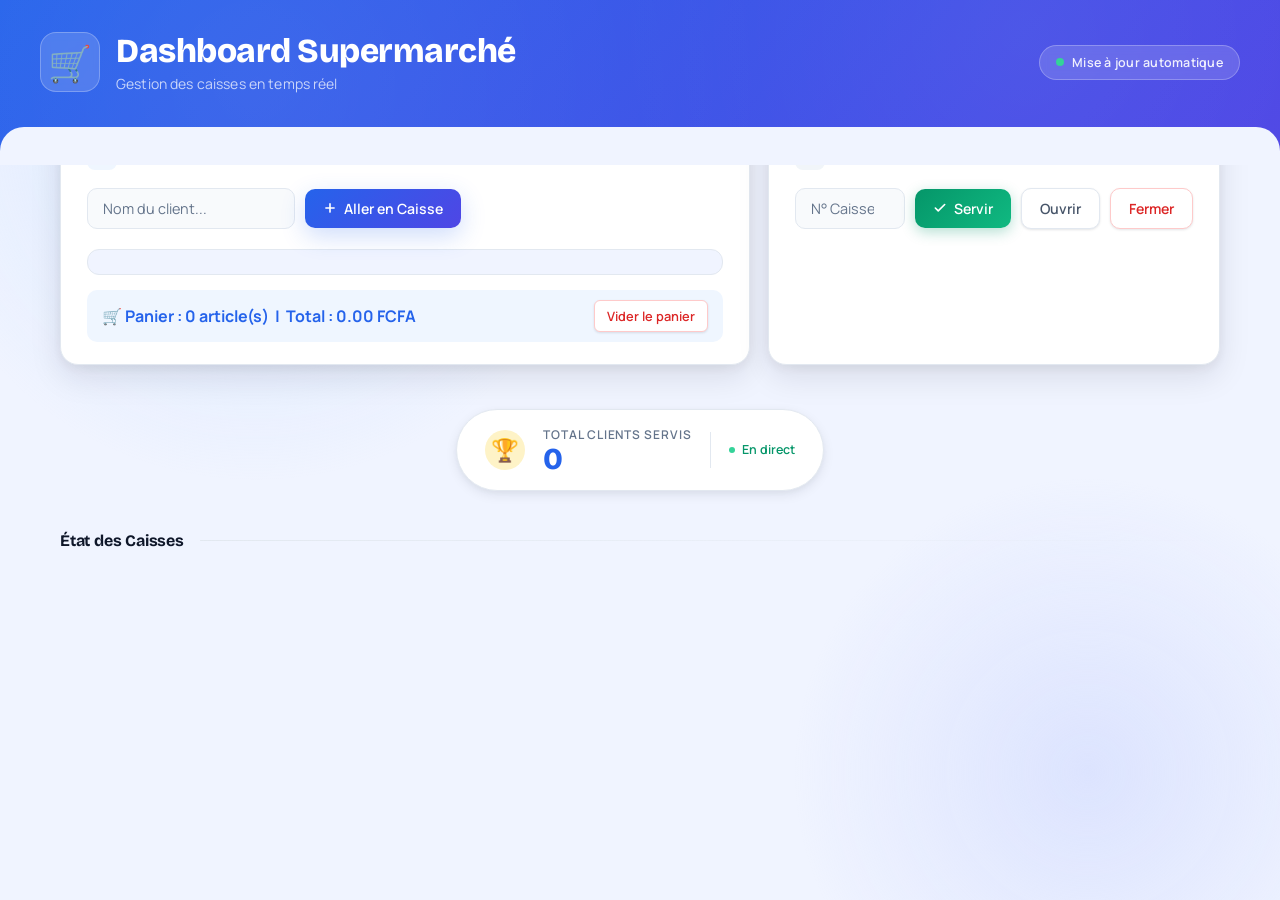
==== commit 66e00b4a: "feat: CRUD complet et Dashboard FCFA finalisé" ====
--- a/web/index.html
+++ b/web/index.html
@@ -54,7 +54,7 @@
                     </div>
 
                 <div class="panier-resume" style="font-weight: 700; color: var(--primary); display: flex; align-items: center; justify-content: space-between; background: var(--blue-50); padding: 10px 15px; border-radius: 10px;">
-                    <span>🛒 Panier : <span id="panier-count">0</span> article(s) &nbsp;|&nbsp; Total : <span id="panier-total">0.00</span> €</span>
+                    <span>🛒 Panier : <span id="panier-count">0</span> article(s) &nbsp;|&nbsp; Total : <span id="panier-total">0.00</span> FCFA</span>
                     <button class="btn-outline-danger" style="padding: 6px 12px; font-size: 0.8rem; border-radius: 6px;" onclick="viderPanier()">Vider le panier</button>
                 </div>
             </div>
@@ -105,5 +105,17 @@
 
     <div id="toast-container"></div>
     <script src='app.js?v=3'></script>
+
+    <div id="ticket-modal">
+        <div class="ticket-header">
+            <h2>SEN SUPERMARCHÉ</h2>
+            <p>Merci pour votre visite !</p>
+        </div>
+        <div id="ticket-lignes"></div>
+        <div class="ticket-total">
+            <span>TOTAL:</span>
+            <span id="ticket-total-prix">0.00 FCFA</span>
+        </div>
+    </div>
 </body>
 </html>
--- a/web/style.css
+++ b/web/style.css
@@ -439,4 +439,106 @@
     #grille-caisses { grid-template-columns: 1fr; }
     #toast-container { bottom: 16px; right: 16px; left: 16px; }
     .toast { min-width: 0; width: 100%; }
+}
+
+/* --- NOUVEAU : DESIGN PREMIUM POUR LES PRODUITS --- */
+#catalogue-rayons {
+    display: grid;
+    grid-template-columns: repeat(auto-fill, minmax(140px, 1fr));
+    gap: 15px;
+    padding: 10px;
+}
+
+.produit-card {
+    background: white;
+    border-radius: 16px;
+    padding: 20px 10px;
+    text-align: center;
+    box-shadow: 0 4px 6px -1px rgba(0, 0, 0, 0.05), 0 2px 4px -1px rgba(0, 0, 0, 0.03);
+    cursor: pointer;
+    border: 2px solid transparent;
+    transition: all 0.2s cubic-bezier(0.4, 0, 0.2, 1);
+    display: flex;
+    flex-direction: column;
+    align-items: center;
+}
+
+.produit-card:hover {
+    transform: translateY(-5px) scale(1.02);
+    box-shadow: 0 20px 25px -5px rgba(0, 0, 0, 0.1), 0 10px 10px -5px rgba(0, 0, 0, 0.04);
+    border-color: #3B82F6; /* Bordure bleue au survol */
+}
+
+.produit-card:active {
+    transform: scale(0.95); /* Effet tactile 'clic' */
+}
+
+.produit-icon {
+    font-size: 3rem;
+    margin-bottom: 12px;
+    filter: drop-shadow(0 4px 3px rgba(0,0,0,0.1));
+}
+
+.produit-nom {
+    font-weight: 700;
+    color: #1F2937;
+    font-size: 0.95rem;
+    margin-bottom: 5px;
+    font-family: 'Manrope', sans-serif;
+}
+
+.produit-prix {
+    color: #2563EB;
+    font-weight: 800;
+    font-size: 1.1rem;
+    background: #EFF6FF;
+    padding: 4px 12px;
+    border-radius: 20px;
+}
+
+/* --- NOUVEAU : LE TICKET DE CAISSE --- */
+#ticket-modal {
+    position: fixed;
+    bottom: -100%; /* Caché en bas au départ */
+    right: 50px;
+    width: 320px;
+    background: #fff;
+    padding: 20px;
+    box-shadow: 0 -10px 40px rgba(0,0,0,0.15);
+    transition: bottom 0.5s cubic-bezier(0.175, 0.885, 0.32, 1.275);
+    z-index: 1000;
+    font-family: 'Courier New', Courier, monospace; /* Police de machine à calculer */
+    border-top: 2px dashed #ccc;
+}
+
+#ticket-modal.visible {
+    bottom: 20px; /* Remonte sur l'écran */
+}
+
+.ticket-header {
+    text-align: center;
+    border-bottom: 2px dashed #333;
+    padding-bottom: 10px;
+    margin-bottom: 15px;
+}
+
+.ticket-header h2 { margin: 0; font-size: 1.5rem; color: #111; }
+.ticket-header p { margin: 5px 0 0 0; font-size: 0.9rem; color: #555; }
+
+.ticket-item {
+    display: flex;
+    justify-content: space-between;
+    margin-bottom: 8px;
+    font-size: 0.95rem;
+    font-weight: bold;
+}
+
+.ticket-total {
+    border-top: 2px dashed #333;
+    margin-top: 15px;
+    padding-top: 15px;
+    font-size: 1.3rem;
+    font-weight: 900;
+    display: flex;
+    justify-content: space-between;
 }
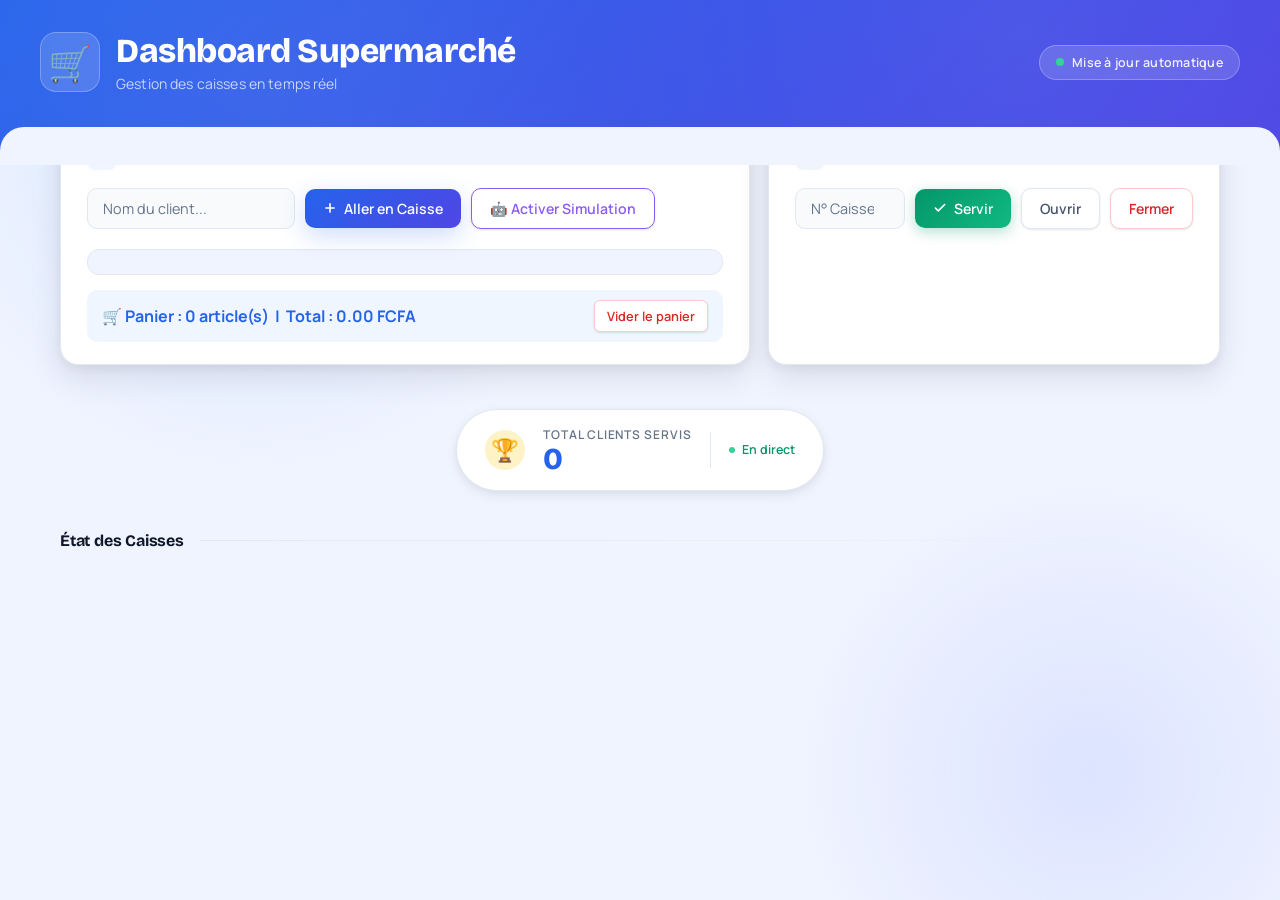
==== commit 6a2fe43f: "feat: implémentation historique temps réel et finalisation du projet à 100%" ====
--- a/web/index.html
+++ b/web/index.html
@@ -48,6 +48,9 @@
                         <svg width="14" height="14" viewBox="0 0 24 24" fill="none" stroke="currentColor" stroke-width="2.8" stroke-linecap="round"><path d="M12 5v14M5 12h14"/></svg>
                         Aller en Caisse
                     </button>
+                    <button id="btn-simu" class="btn-outline" onclick="toggleSimulation()" style="border-color: #8B5CF6; color: #8B5CF6;">
+        🤖 Activer Simulation
+    </button>
                 </div>
 
                 <div id="catalogue-rayons" style="display: flex; gap: 8px; flex-wrap: wrap; margin-bottom: 15px; padding: 12px; background: var(--bg); border-radius: 12px; border: 1px solid var(--border);">
--- a/web/style.css
+++ b/web/style.css
@@ -541,4 +541,19 @@
     font-weight: 900;
     display: flex;
     justify-content: space-between;
+}
+
+.carte-caisse.surcharge {
+    border: 3px solid #EF4444 !important;
+    box-shadow: 0 0 20px rgba(239, 68, 68, 0.4);
+    animation: pulse-rouge 1.5s infinite alternate;
+    
+    /* --- LE CORRECTIF --- */
+    opacity: 1 !important; 
+    visibility: visible !important;
+}
+
+@keyframes pulse-rouge {
+    from { transform: scale(1); opacity: 1; }
+    to { transform: scale(1.02); background-color: #FEF2F2; opacity: 1; }
 }
